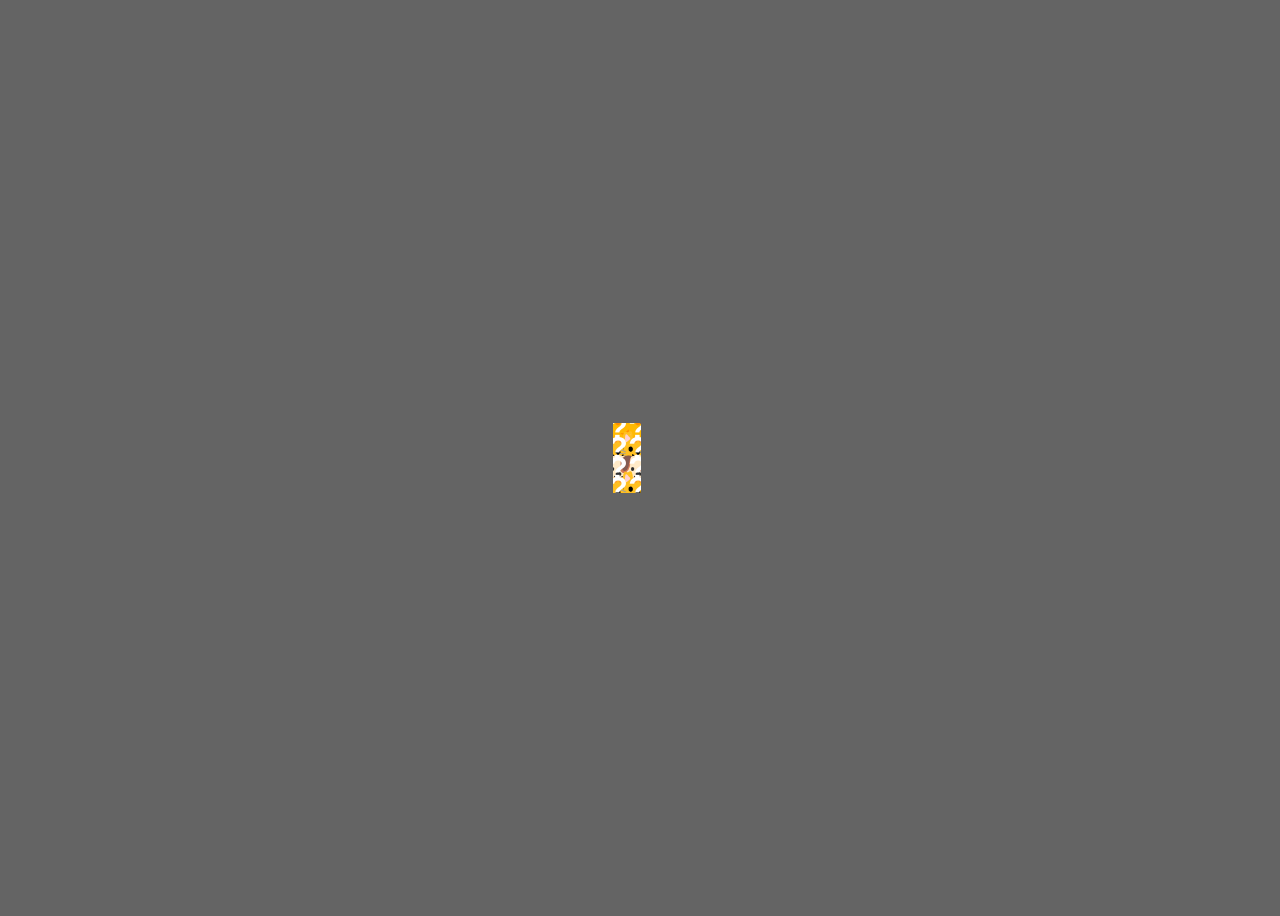
==== index.html @ dbea4c69 "." ====
<html>
    <link rel="stylesheet" href="Static/Style/Topbar.css">
    <link rel="stylesheet" href="Static/Style/Main.css">
    <link rel="stylesheet" href="Static/Style/Tile.css">
<head>

</head>

<body></body>


<script type="module">
    import CoreModule from "./Static/Scripts/Core.js";

    CoreModule.Initialise();
</script>

</html>
---- Static/Style/Topbar.css ----
:root {
  --TopbarHeight: 0px;
  --FooterHeight: 0px;
}
---- Static/Style/Main.css ----
body 
{
    background-color: rgba(100, 100, 100, 1);
}

#BodyContent 
{
    display: flex;
    flex-direction: column;
    align-items: center;
    justify-content: center;
    width: 100vw;
    height: calc(100vh - var(--TopbarHeight) - var(--FooterHeight));
}
---- Static/Style/Tile.css ----
#TileGrid
{
    width: 40%;
    display: grid;
    /*align-self: center;
    justify-self: center;*/
    overflow: hidden;
}

.Tile 
{
    padding: 0;
    margin: 0;
    box-sizing: border-box;

    aspect-ratio: 1;
    border: solid 5px; 
    border-color: black;
    border-radius: 12px; 
    display: flex;
    flex-direction: column;
    align-items: center;
    justify-content: center;
    
    background-color: rgba(64, 64, 64, 1);
    width: 100%; 
    height: 100%;

    transition: scale .3s ease;
}

#TileOverlay 
{
    position: absolute; 
    background-color: rgba(32, 32, 32, 1);
    top: 0; 
    left: 0; 
    width: 100%; 
    height: 100%; 
    z-index: 2;
    display: flex;
    align-items: center;
    justify-content: center;
    flex-direction: column;
    cursor: grab;
}

#TileOverlay h1 
{
    padding: 0;
    margin: 0;
    font-family: Impact, Haettenschweiler, 'Arial Narrow Bold', sans-serif;
    color: white;
}


#TileVisual 
{
    position: absolute; 
    z-index: 1;
}

.Tile:hover 
{
    scale: calc(105%);
}

#TileOverlay:hover h1 
{
    transform: rotate(15deg);
}
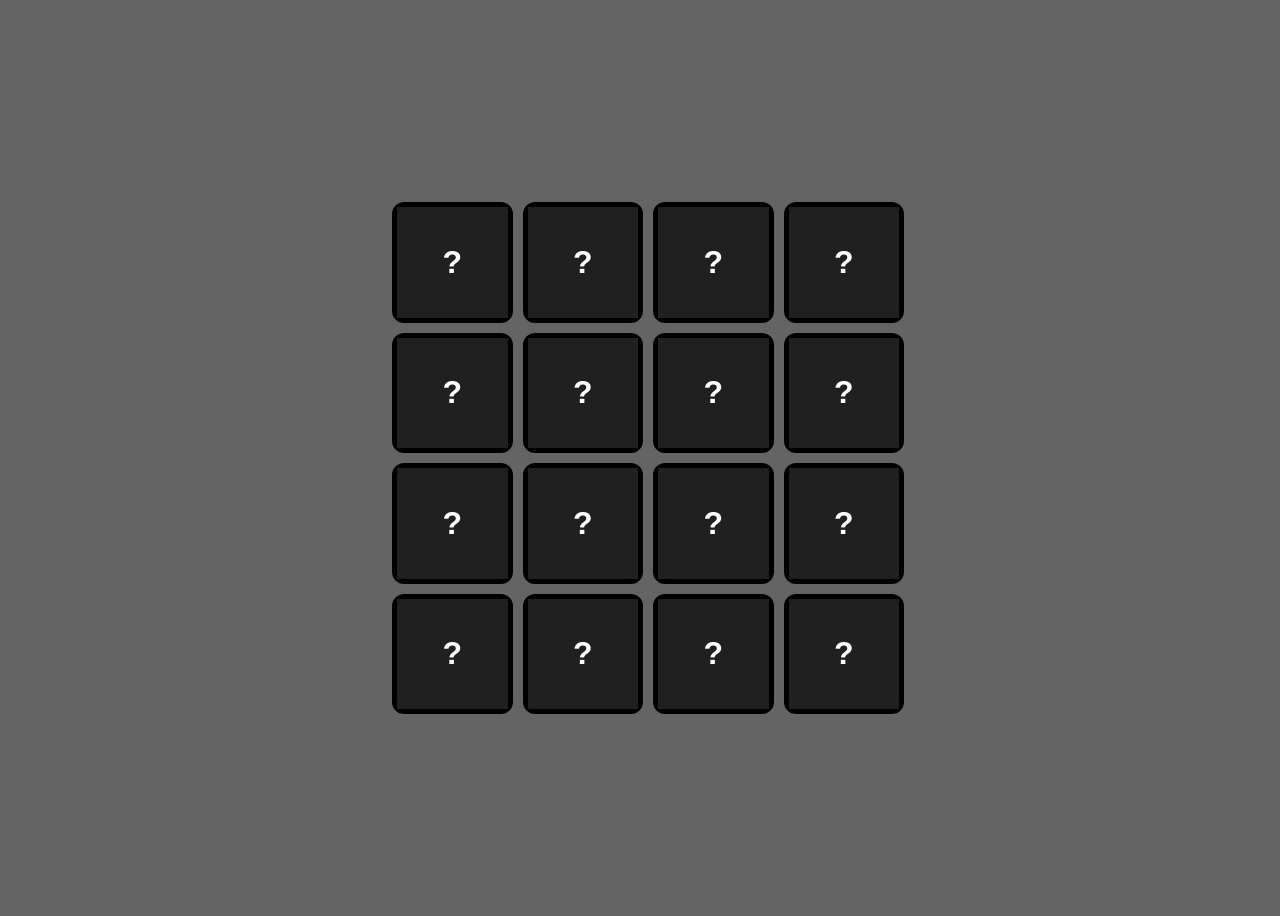
==== commit 0dd9d10a: "Layout Fix" ====
--- a/index.html
+++ b/index.html
@@ -1,4 +1,5 @@
 <html>
+    <link rel="stylesheet" href="Static/Style/Game.css">
     <link rel="stylesheet" href="Static/Style/Topbar.css">
     <link rel="stylesheet" href="Static/Style/Main.css">
     <link rel="stylesheet" href="Static/Style/Tile.css">
--- a/Static/Style/Game.css
+++ b/Static/Style/Game.css
@@ -0,0 +1,10 @@
+#Component-Game 
+{
+    width: 40%;
+    height: 60%;
+
+    display: flex;
+    flex-direction: column;
+    align-items: center;
+    justify-content: center;
+}
--- a/Static/Style/Main.css
+++ b/Static/Style/Main.css
@@ -1,14 +1,18 @@
 body 
 {
     background-color: rgba(100, 100, 100, 1);
+    overflow-x: hidden;
 }
 
 #BodyContent 
 {
+    margin: auto;
     display: flex;
     flex-direction: column;
     align-items: center;
     justify-content: center;
+    top: 0;
     width: 100vw;
     height: calc(100vh - var(--TopbarHeight) - var(--FooterHeight));
+    overflow-y: auto;
 }
--- a/Static/Style/Tile.css
+++ b/Static/Style/Tile.css
@@ -1,6 +1,6 @@
 #TileGrid
 {
-    width: 40%;
+    width: 100%;
     display: grid;
     /*align-self: center;
     justify-self: center;*/
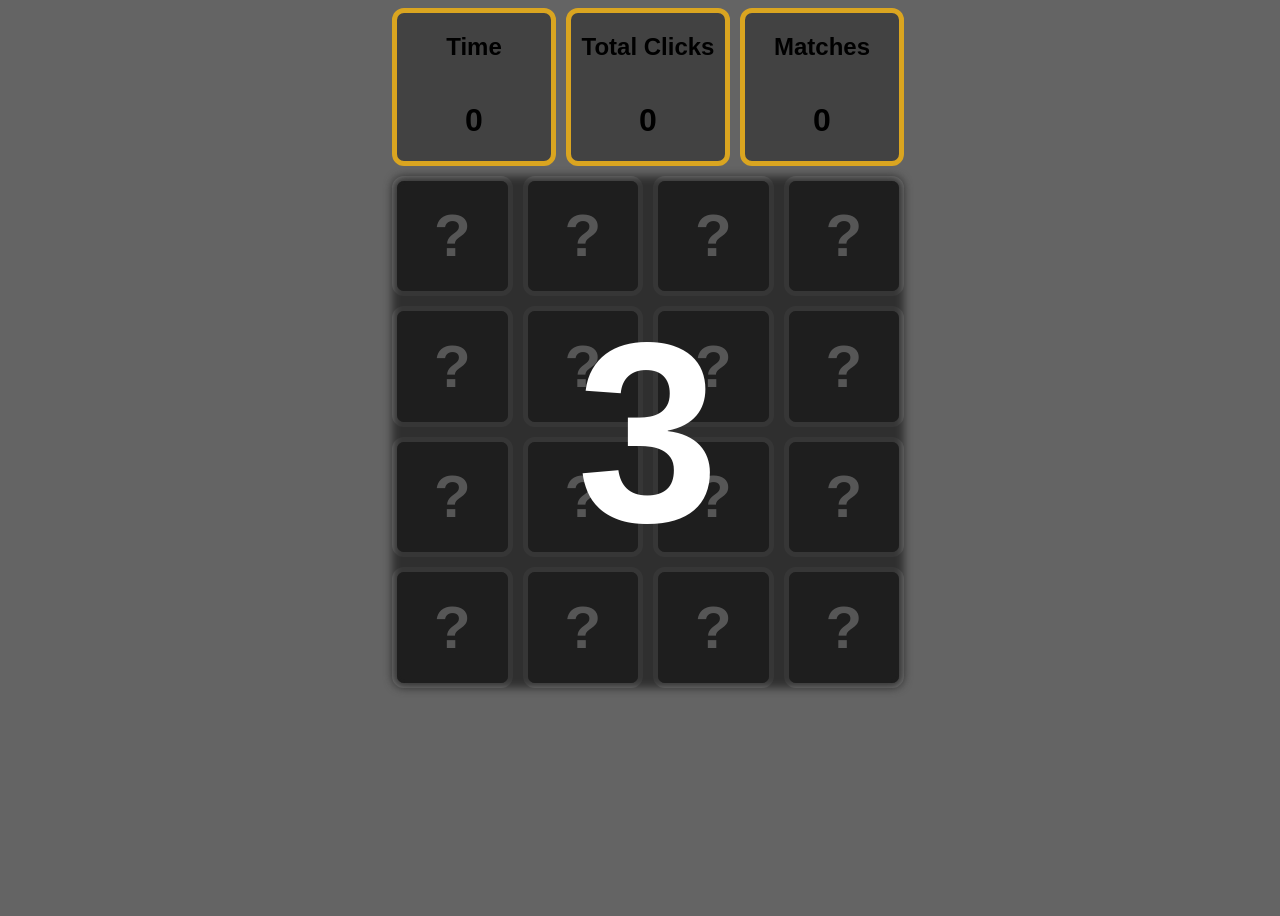
==== commit 861a3441: "Extra Design Changes" ====
--- a/index.html
+++ b/index.html
@@ -3,6 +3,7 @@
     <link rel="stylesheet" href="Static/Style/Topbar.css">
     <link rel="stylesheet" href="Static/Style/Main.css">
     <link rel="stylesheet" href="Static/Style/Tile.css">
+    <link rel="stylesheet" href="Static/Style/Card.css">
 <head>
 
 </head>
@@ -16,4 +17,4 @@
     CoreModule.Initialise();
 </script>
 
-</html>+</html>
--- a/Static/Style/Game.css
+++ b/Static/Style/Game.css
@@ -1,10 +1,23 @@
 #Component-Game 
 {
     width: 40%;
-    height: 60%;
+    height: 80%;
+    max-height: 80%;
+    min-width: 500px;
 
-    display: flex;
+    position: relative;
+
+    /*display: flex;
     flex-direction: column;
     align-items: center;
-    justify-content: center;
+    justify-content: center;*/
+}
+
+#TopRow 
+{
+    width: 100%;
+    display: grid;
+    grid-template-columns: repeat(3, minmax(0, 1fr));
+    gap: 10px;
+    margin-bottom: 10px;
 }
--- a/Static/Style/Main.css
+++ b/Static/Style/Main.css
@@ -2,6 +2,7 @@
 {
     background-color: rgba(100, 100, 100, 1);
     overflow-x: hidden;
+    font-family: Arial, Helvetica, sans-serif;
 }
 
 #BodyContent 
@@ -10,9 +11,8 @@
     display: flex;
     flex-direction: column;
     align-items: center;
-    justify-content: center;
-    top: 0;
+    justify-content: flex-start;
     width: 100vw;
     height: calc(100vh - var(--TopbarHeight) - var(--FooterHeight));
-    overflow-y: auto;
+    overflow-y: scroll;
 }
--- a/Static/Style/Tile.css
+++ b/Static/Style/Tile.css
@@ -1,6 +1,42 @@
+#GridHolder 
+{
+    min-width: 100%;
+    /*overflow: hidden;*/
+}
+
+#GridOverlayBlur 
+{
+    z-index: 3;
+    position: absolute;
+    width: 100%;
+    height: 100%;
+    background: rgba(30, 30, 30, 0.75);
+    border-radius: 12px;
+    filter: blur(4px);
+}
+
+#GridOverlayText 
+{
+    z-index: 4;
+    color: white;
+}
+
+#GridOverlay 
+{
+    z-index: 3;
+    display: flex;
+    flex-direction: column;
+    align-items: center;
+    justify-content: center;
+    width: 100%;
+    height: 100%;
+    position: absolute;
+    justify-self: center;
+    align-self: center;
+}
+
 #TileGrid
 {
-    width: 100%;
     display: grid;
     /*align-self: center;
     justify-self: center;*/
@@ -13,10 +49,16 @@
     margin: 0;
     box-sizing: border-box;
 
+    min-width: 0;
+    min-height: 0;
+
     aspect-ratio: 1;
     border: solid 5px; 
-    border-color: black;
-    border-radius: 12px; 
+    border-color: grey;
+    border-radius: 12px;
+
+    overflow: hidden;
+
     display: flex;
     flex-direction: column;
     align-items: center;
@@ -49,7 +91,7 @@
 {
     padding: 0;
     margin: 0;
-    font-family: Impact, Haettenschweiler, 'Arial Narrow Bold', sans-serif;
+    /*font-family: Impact, Haettenschweiler, 'Arial Narrow Bold', sans-serif;*/
     color: white;
 }
 
--- a/Static/Style/Card.css
+++ b/Static/Style/Card.css
@@ -0,0 +1,14 @@
+#Component-TopRowCard 
+{
+    display: flex;
+    flex-direction: column;
+    align-items: center;
+    justify-content: start;
+
+    background: rgba(32, 32, 32, 0.5);
+    border: solid 5px goldenrod;
+    border-radius: 12px;
+    overflow: hidden;
+    box-sizing: border-box;
+    text-align: center;
+}
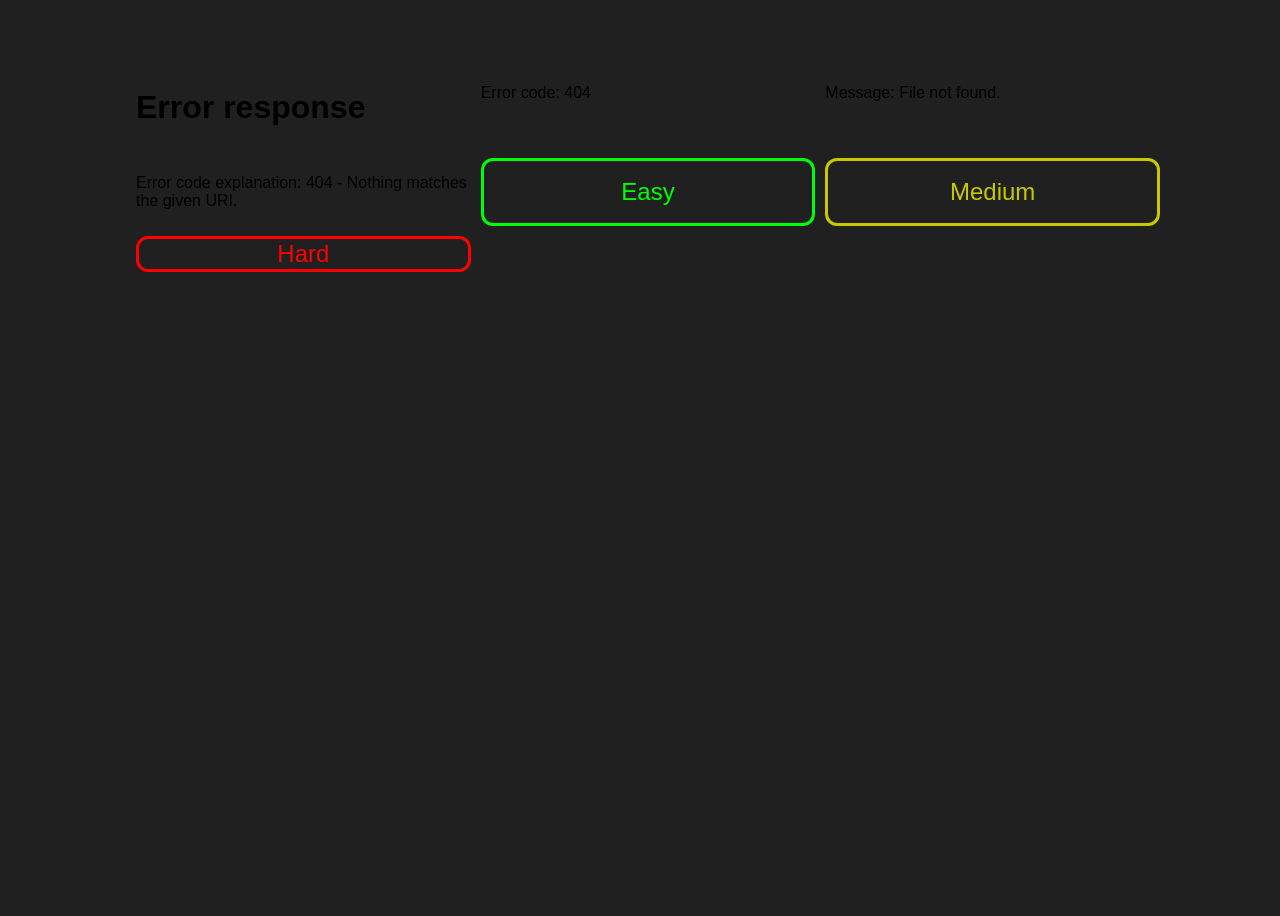
==== commit 294be9e4: "Difficulty Select Screen + Stable Game Logic + Memory Cleanup" ====
--- a/index.html
+++ b/index.html
@@ -4,6 +4,7 @@
     <link rel="stylesheet" href="Static/Style/Main.css">
     <link rel="stylesheet" href="Static/Style/Tile.css">
     <link rel="stylesheet" href="Static/Style/Card.css">
+    <link rel="stylesheet" href="Static/Style/DifficultySelect.css">
 <head>
 
 </head>
--- a/Static/Style/Game.css
+++ b/Static/Style/Game.css
@@ -1,9 +1,9 @@
 #Component-Game 
 {
     width: 40%;
-    height: 80%;
-    max-height: 80%;
-    min-width: 500px;
+
+    min-width: 450px;
+    max-width: 650px;
 
     position: relative;
 
--- a/Static/Style/Main.css
+++ b/Static/Style/Main.css
@@ -1,6 +1,6 @@
 body 
 {
-    background-color: rgba(100, 100, 100, 1);
+    background-color: rgba(32, 32, 32, 1);
     overflow-x: hidden;
     font-family: Arial, Helvetica, sans-serif;
 }
@@ -15,4 +15,13 @@
     width: 100vw;
     height: calc(100vh - var(--TopbarHeight) - var(--FooterHeight));
     overflow-y: scroll;
+}
+
+button 
+{
+    border: solid 3px grey;
+    border-radius: 12px;
+    box-sizing: border-box;
+    background-color: rgba(32, 32, 32, 1);
+    cursor: grab;
 }
--- a/Static/Style/Tile.css
+++ b/Static/Style/Tile.css
@@ -1,3 +1,16 @@
+#GridOverlayContent 
+{
+    width: 100%;
+    height: 100%;
+
+    z-index: 4;
+
+    display: flex;
+    flex-direction: column;
+    align-items: center;
+    justify-content: center;
+}   
+
 #GridHolder 
 {
     min-width: 100%;
@@ -8,6 +21,7 @@
 {
     z-index: 3;
     position: absolute;
+    top: 0;
     width: 100%;
     height: 100%;
     background: rgba(30, 30, 30, 0.75);
@@ -17,7 +31,6 @@
 
 #GridOverlayText 
 {
-    z-index: 4;
     color: white;
 }
 
@@ -41,6 +54,23 @@
     /*align-self: center;
     justify-self: center;*/
     overflow: hidden;
+}
+
+.TileSuccess 
+{
+    border-color: greenyellow !important;
+    background-color: green !important;
+}
+
+.TileSuccess:hover 
+{
+    scale: calc(100%) !important;
+}
+
+.TileFailed 
+{
+    border-color: red !important;
+    background-color: brown !important;
 }
 
 .Tile 
--- a/Static/Style/Card.css
+++ b/Static/Style/Card.css
@@ -3,7 +3,7 @@
     display: flex;
     flex-direction: column;
     align-items: center;
-    justify-content: start;
+    justify-content: center;
 
     background: rgba(32, 32, 32, 0.5);
     border: solid 5px goldenrod;
@@ -12,3 +12,18 @@
     box-sizing: border-box;
     text-align: center;
 }
+
+#Component-TopRowCard #CardText
+{
+    font-size: 2em;
+    margin: 0;
+    color: white;
+}
+
+
+#Component-TopRowCard #CardTitle
+{
+    font-size: 1.75em;
+    margin: 0 0 10px 0;
+    color: grey;
+}
--- a/Static/Style/DifficultySelect.css
+++ b/Static/Style/DifficultySelect.css
@@ -0,0 +1,17 @@
+#Component-DifficultySelect 
+{
+    display: grid !important;
+    grid-template-columns: repeat(3, minmax(0, 1fr));
+    gap: 10px;
+    width: 80%;
+    height: 20%;
+    z-index: inherit;
+}
+
+#Component-DifficultySelect Button 
+{
+    width: 100%;
+    height: 100%;
+    font-size: 1.5em;
+    z-index: inherit;
+}
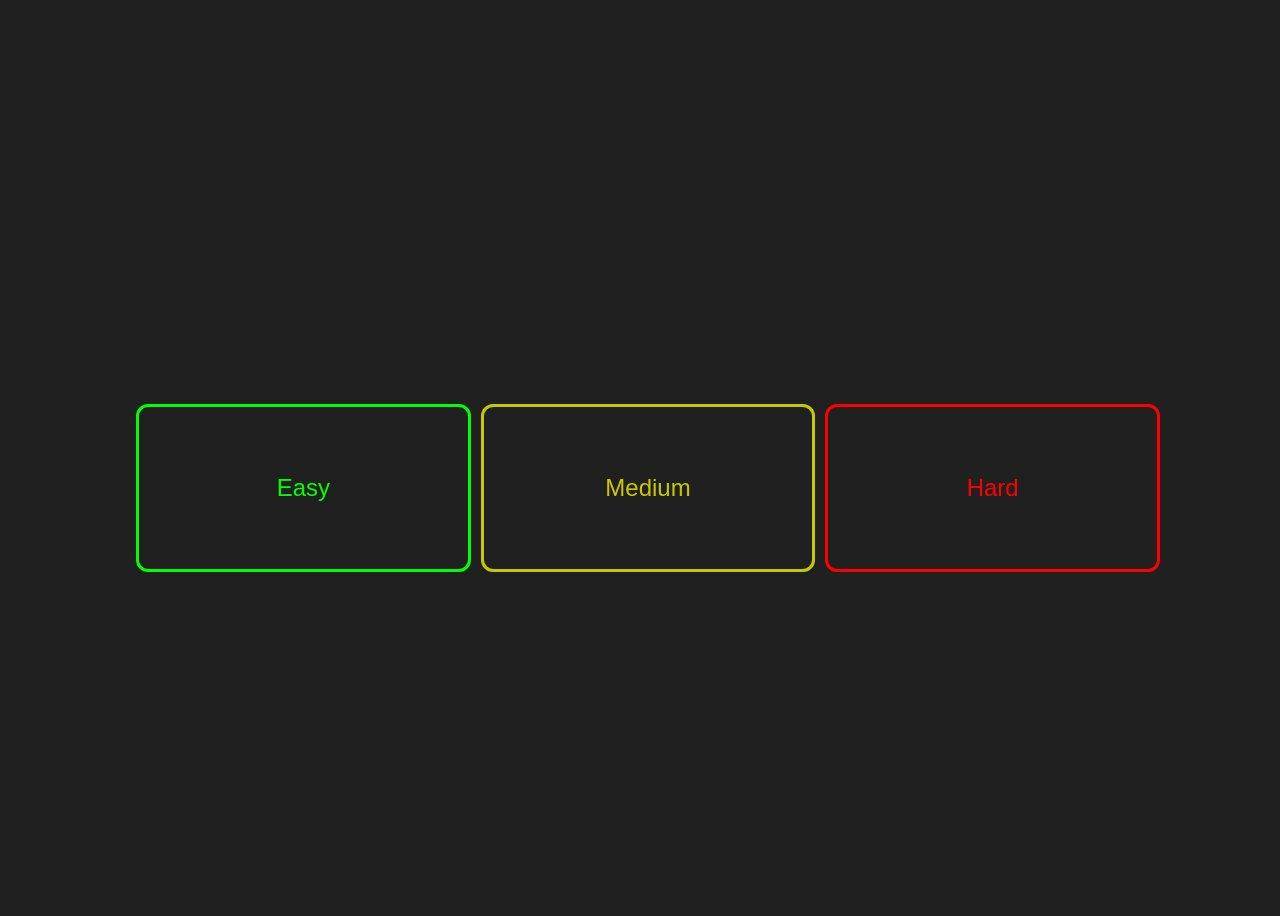
==== commit d2c384ac: "Improved Layout + Design" ====
--- a/index.html
+++ b/index.html
@@ -19,3 +19,4 @@
 </script>
 
 </html>
+    
--- a/Static/Style/DifficultySelect.css
+++ b/Static/Style/DifficultySelect.css
@@ -1,4 +1,14 @@
 #Component-DifficultySelect 
+{
+    width: 100%;
+    height: 100%;
+    display: flex;
+    flex-direction: row;
+    align-items: center;
+    justify-content: center;
+}
+
+#Component-DifficultySelect #ButtonsHolder 
 {
     display: grid !important;
     grid-template-columns: repeat(3, minmax(0, 1fr));
@@ -8,7 +18,7 @@
     z-index: inherit;
 }
 
-#Component-DifficultySelect Button 
+#Component-DifficultySelect #ButtonsHolder Button 
 {
     width: 100%;
     height: 100%;
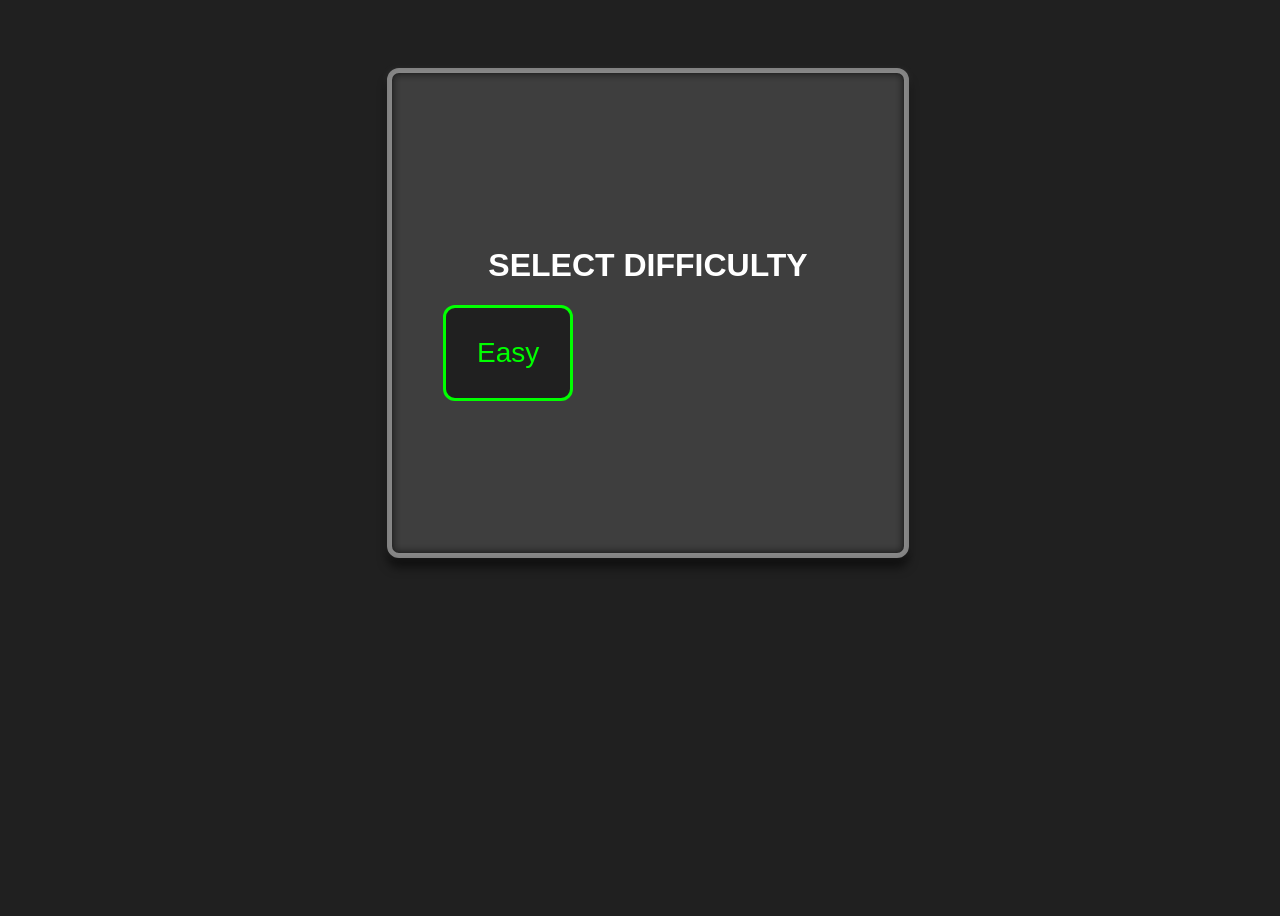
==== commit 284e896b: "Style Improvements" ====
--- a/index.html
+++ b/index.html
@@ -5,6 +5,7 @@
     <link rel="stylesheet" href="Static/Style/Tile.css">
     <link rel="stylesheet" href="Static/Style/Card.css">
     <link rel="stylesheet" href="Static/Style/DifficultySelect.css">
+    <link rel="stylesheet" href="Static/Style/Button.css">
 <head>
 
 </head>
--- a/Static/Style/Main.css
+++ b/Static/Style/Main.css
@@ -17,11 +17,30 @@
     overflow-y: scroll;
 }
 
-button 
+.FadeUp {
+  opacity: 0;
+  transform: translateY(20px);
+  animation: FadeUpAnimation 0.8s ease-out forwards;
+}
+
+.Expand 
 {
-    border: solid 3px grey;
-    border-radius: 12px;
-    box-sizing: border-box;
-    background-color: rgba(32, 32, 32, 1);
-    cursor: grab;
+    animation: ExpandAnimation 0.8s ease-out forwards;
+}
+
+@keyframes FadeUpAnimation {
+  to {
+    opacity: 1;
+    transform: translateY(0);
+  }
+}
+
+@keyframes ExpandAnimation {
+    from 
+    {
+        scale: calc(0%);
+    }
+    to {
+        scale: calc(100%);
+    }
 }
--- a/Static/Style/Tile.css
+++ b/Static/Style/Tile.css
@@ -62,7 +62,7 @@
     background-color: green !important;
 }
 
-.TileSuccess:hover 
+.TileSuccess:hover, .TileFailed:hover 
 {
     scale: calc(100%) !important;
 }
--- a/Static/Style/Card.css
+++ b/Static/Style/Card.css
@@ -11,6 +11,7 @@
     overflow: hidden;
     box-sizing: border-box;
     text-align: center;
+    box-shadow: 0 5px 5px rgba(0, 0, 0, 0.5);
 }
 
 #Component-TopRowCard #CardText
--- a/Static/Style/DifficultySelect.css
+++ b/Static/Style/DifficultySelect.css
@@ -1,27 +1,54 @@
 #Component-DifficultySelect 
 {
-    width: 100%;
-    height: 100%;
+    width: 40%;
+    height: 30rem;
     display: flex;
     flex-direction: row;
     align-items: center;
     justify-content: center;
+    
+    margin: 0;
+    padding: 0;
+
+    background-color: rgba(16, 16, 16, 1);
+    border: 5px solid grey;
+    border-radius: 12px;
+    box-shadow: 0 10px 10px rgba(0, 0, 0, 0.5);
+}
+
+#Component-DifficultySelect #Overlay 
+{
+    z-index: 2;
+    position: absolute;
+    top: 0;
+    filter: blur(4px);
+    background: rgba(200, 200, 200, 0.25);
+    width: 100%;
+    height: 100%;
+}
+
+#Component-DifficultySelect h1 
+{
+    z-index: 3;
+    text-align: center;
+    color: white;
 }
 
 #Component-DifficultySelect #ButtonsHolder 
 {
+    z-index: 3;
     display: grid !important;
     grid-template-columns: repeat(3, minmax(0, 1fr));
     gap: 10px;
     width: 80%;
     height: 20%;
-    z-index: inherit;
+    margin: 0;
 }
 
 #Component-DifficultySelect #ButtonsHolder Button 
 {
     width: 100%;
     height: 100%;
-    font-size: 1.5em;
+    font-size: 1.75em;
     z-index: inherit;
 }
--- a/Static/Style/Button.css
+++ b/Static/Style/Button.css
@@ -0,0 +1,22 @@
+button 
+{
+    border: solid 3px grey;
+    color: white;
+    border-radius: 12px;
+    box-sizing: border-box;
+    background-color: rgba(32, 32, 32, 1);
+    cursor: grab;
+    overflow: hidden;
+}
+
+
+#Component-Button 
+{
+    transition: scale .3s ease !important;
+}
+
+#Component-Button:hover 
+{
+    scale: calc(105%);
+
+}
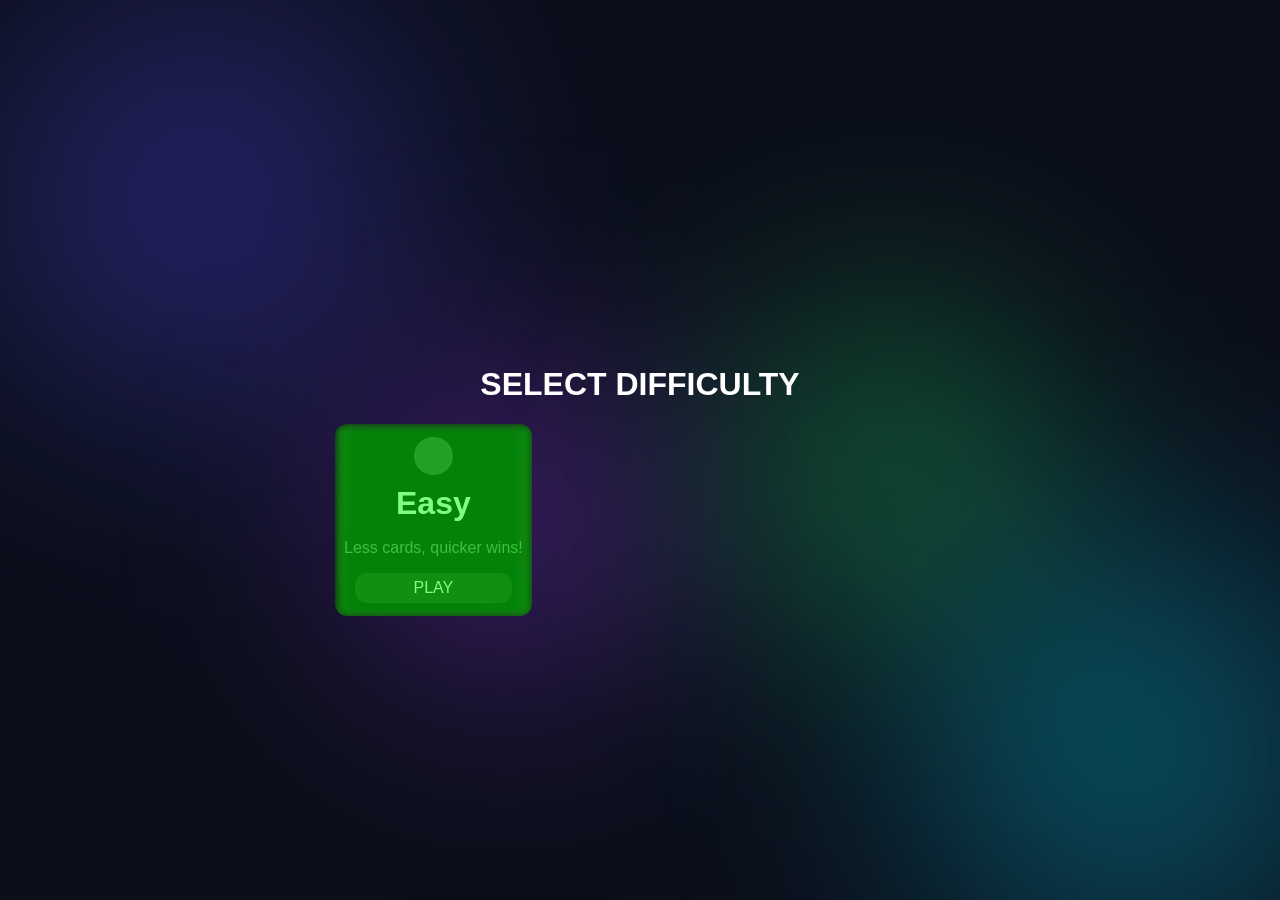
==== commit 3ee91922: "Modernised Design" ====
--- a/index.html
+++ b/index.html
@@ -3,6 +3,7 @@
     <link rel="stylesheet" href="Static/Style/Topbar.css">
     <link rel="stylesheet" href="Static/Style/Main.css">
     <link rel="stylesheet" href="Static/Style/Tile.css">
+    <link rel="stylesheet" href="Static/Style/DifficultyCard.css">
     <link rel="stylesheet" href="Static/Style/Card.css">
     <link rel="stylesheet" href="Static/Style/DifficultySelect.css">
     <link rel="stylesheet" href="Static/Style/Button.css">
--- a/Static/Style/Main.css
+++ b/Static/Style/Main.css
@@ -1,9 +1,9 @@
-body 
+/*body 
 {
     background-color: rgba(32, 32, 32, 1);
     overflow-x: hidden;
     font-family: Arial, Helvetica, sans-serif;
-}
+}*/
 
 #BodyContent 
 {
@@ -11,7 +11,7 @@
     display: flex;
     flex-direction: column;
     align-items: center;
-    justify-content: flex-start;
+    justify-content: center;
     width: 100vw;
     height: calc(100vh - var(--TopbarHeight) - var(--FooterHeight));
     overflow-y: scroll;
@@ -43,4 +43,81 @@
     to {
         scale: calc(100%);
     }
+}
+
+body {
+  margin: 0;
+  height: 100vh;
+  background: #0b0f1a;
+  overflow: hidden;
+  font-family: Arial, Helvetica, sans-serif;
+}
+
+.background {
+  position: fixed;
+  width: 100%;
+  height: 100%;
+  overflow: hidden;
+  z-index: -1;
+}
+
+/* Fluid blobs */
+.background::before,
+.background::after {
+  content: "";
+  position: absolute;
+  width: 600px;
+  height: 600px;
+  border-radius: 50%;
+  filter: blur(120px);
+  opacity: 0.6;
+  animation: float 20s infinite ease-in-out;
+}
+
+/* Blob 1 */
+.background::before {
+  background: radial-gradient(circle, #4f46e5, transparent 70%);
+  top: -100px;
+  left: -100px;
+}
+
+/* Blob 2 */
+.background::after {
+  background: radial-gradient(circle, #06b6d4, transparent 70%);
+  bottom: -150px;
+  right: -150px;
+  animation-delay: 10s;
+}
+
+/* Optional extra blobs */
+.background div {
+  position: absolute;
+  width: 500px;
+  height: 500px;
+  border-radius: 50%;
+  filter: blur(100px);
+  opacity: 0.5;
+  animation: float 25s infinite ease-in-out;
+}
+
+.background div:nth-child(1) {
+  background: radial-gradient(circle, #9333ea, transparent 70%);
+  top: 30%;
+  left: 20%;
+}
+
+.background div:nth-child(2) {
+  background: radial-gradient(circle, #22c55e, transparent 70%);
+  bottom: 20%;
+  left: 50%;
+}
+
+/* Smooth floating animation */
+@keyframes float {
+  0%, 100% {
+    transform: translate(0, 0) scale(1);
+  }
+  50% {
+    transform: translate(100px, -80px) scale(1.2);
+  }
 }
--- a/Static/Style/Tile.css
+++ b/Static/Style/Tile.css
@@ -9,6 +9,19 @@
     flex-direction: column;
     align-items: center;
     justify-content: center;
+
+    gap: 20px;
+}
+
+#GridOverlayTopRow
+{
+    z-index: 4;
+
+    display: flex;
+    flex-direction: row;
+    align-items: center;
+    justify-content: center;
+    gap: 10px;
 }   
 
 #GridHolder 
@@ -24,14 +37,16 @@
     top: 0;
     width: 100%;
     height: 100%;
-    background: rgba(30, 30, 30, 0.75);
+    background: rgba(16, 16, 16, 0.85);
     border-radius: 12px;
-    filter: blur(4px);
+    filter: blur(10px);
 }
 
 #GridOverlayText 
 {
+    text-align: center;
     color: white;
+    margin: 0;
 }
 
 #GridOverlay 
--- a/Static/Style/DifficultyCard.css
+++ b/Static/Style/DifficultyCard.css
@@ -0,0 +1,121 @@
+#Component-DifficultyCard 
+{
+    display: flex;
+    flex-direction: column;
+    align-items: center;
+    justify-content: center;
+
+    flex: 1;
+
+    gap: 5%;
+
+    transition: scale .3s ease;
+    border-radius: 12px;
+    overflow: hidden;
+
+    background: rgba(0, 0, 0, .8);
+    cursor: grab;
+}
+
+#Component-DifficultyCard #CardHead
+{
+    height: 15%;
+    width: 90%;
+}
+
+#Component-DifficultyCard #CardBacking
+{
+    position: absolute;
+    z-index: -1;
+
+    width: 90%;
+    height: 100%;
+
+    border-radius: 12px;
+    border: solid 1px grey;
+
+    filter: blur(5px);
+}
+
+#Component-DifficultyCard #CardBody 
+{
+    max-height: 65%;
+    width: 100%;
+
+    display: flex;
+    flex-direction: column;
+    align-items: center;
+    justify-content: flex-start;
+}
+
+#Component-DifficultyCard #CardIconHolder 
+{
+    aspect-ratio: 1;
+    border-radius: 50%;
+    opacity: 0.5;
+    display: block;
+    background: rgba(255, 255, 255, .5);
+    height: 20%;
+}
+
+#Component-DifficultyCard #CardIcon
+{
+    width: 100%;
+    height: 100%;
+}
+
+#Component-DifficultyCard #CardHead #CardTitle
+{
+    font-size: 2em;
+    flex: 0;
+    width: 100%;
+    height: 100%;
+    margin: 0;
+}
+
+#Component-DifficultyCard #CardBody #CardText 
+{
+    text-align: center;
+    flex: 1;
+    color: grey;
+    font-size: 1em;
+}
+
+#Component-DifficultyCard #CardButtonHolder
+{
+    z-index: 2;
+    height: 30px;
+    width: 80%;
+
+    /*aspect-ratio: none !important;*/
+    
+    overflow: hidden;
+    border-radius: 12px;
+    border: none;
+}
+
+#Component-DifficultyCard #CardButtonBacking 
+{
+    position: absolute;
+    z-index: 1;
+
+    width: 100%;
+    height: 100%;
+
+    border: solid 1px grey;
+
+    inset: 0;
+
+    filter: blur(5px);
+}
+
+#Component-DifficultyCard #CardButton 
+{
+    font-size: 1em !important;
+    border: none !important;
+}
+
+#Component-DifficultyCard:hover 
+{
+    scale: calc(105%);
+}
--- a/Static/Style/DifficultySelect.css
+++ b/Static/Style/DifficultySelect.css
@@ -1,19 +1,27 @@
 #Component-DifficultySelect 
 {
-    width: 40%;
-    height: 30rem;
+    aspect-ratio: 1.34 !important;
+
+    width: 60%;
+    /*height: 30rem;*/
+
+    max-width: 642px;
+    max-height: 480px;
+
     display: flex;
     flex-direction: row;
     align-items: center;
     justify-content: center;
     
+    flex: 1;
+
     margin: 0;
     padding: 0;
 
-    background-color: rgba(16, 16, 16, 1);
+    /*background-color: rgba(16, 16, 16, 1);
     border: 5px solid grey;
     border-radius: 12px;
-    box-shadow: 0 10px 10px rgba(0, 0, 0, 0.5);
+    box-shadow: 0 10px 10px rgba(0, 0, 0, 0.5)*/;
 }
 
 #Component-DifficultySelect #Overlay 
@@ -21,8 +29,8 @@
     z-index: 2;
     position: absolute;
     top: 0;
-    filter: blur(4px);
-    background: rgba(200, 200, 200, 0.25);
+    /*filter: blur(4px);
+    background: rgba(200, 200, 200, 0.25)*/;
     width: 100%;
     height: 100%;
 }
@@ -40,8 +48,8 @@
     display: grid !important;
     grid-template-columns: repeat(3, minmax(0, 1fr));
     gap: 10px;
-    width: 80%;
-    height: 20%;
+    width: 95%;
+    height: 40%;
     margin: 0;
 }
 
--- a/Static/Style/Button.css
+++ b/Static/Style/Button.css
@@ -7,13 +7,24 @@
     background-color: rgba(32, 32, 32, 1);
     cursor: grab;
     overflow: hidden;
+    font-size: 1.5em;
 }
 
 
 #Component-Button 
 {
     transition: scale .3s ease !important;
+    display: flex;
+    align-items: center;
+    justify-content: center;
 }
+
+#Component-Button button 
+{
+    width: 100%;
+    height: 100%;
+}
+
 
 #Component-Button:hover 
 {
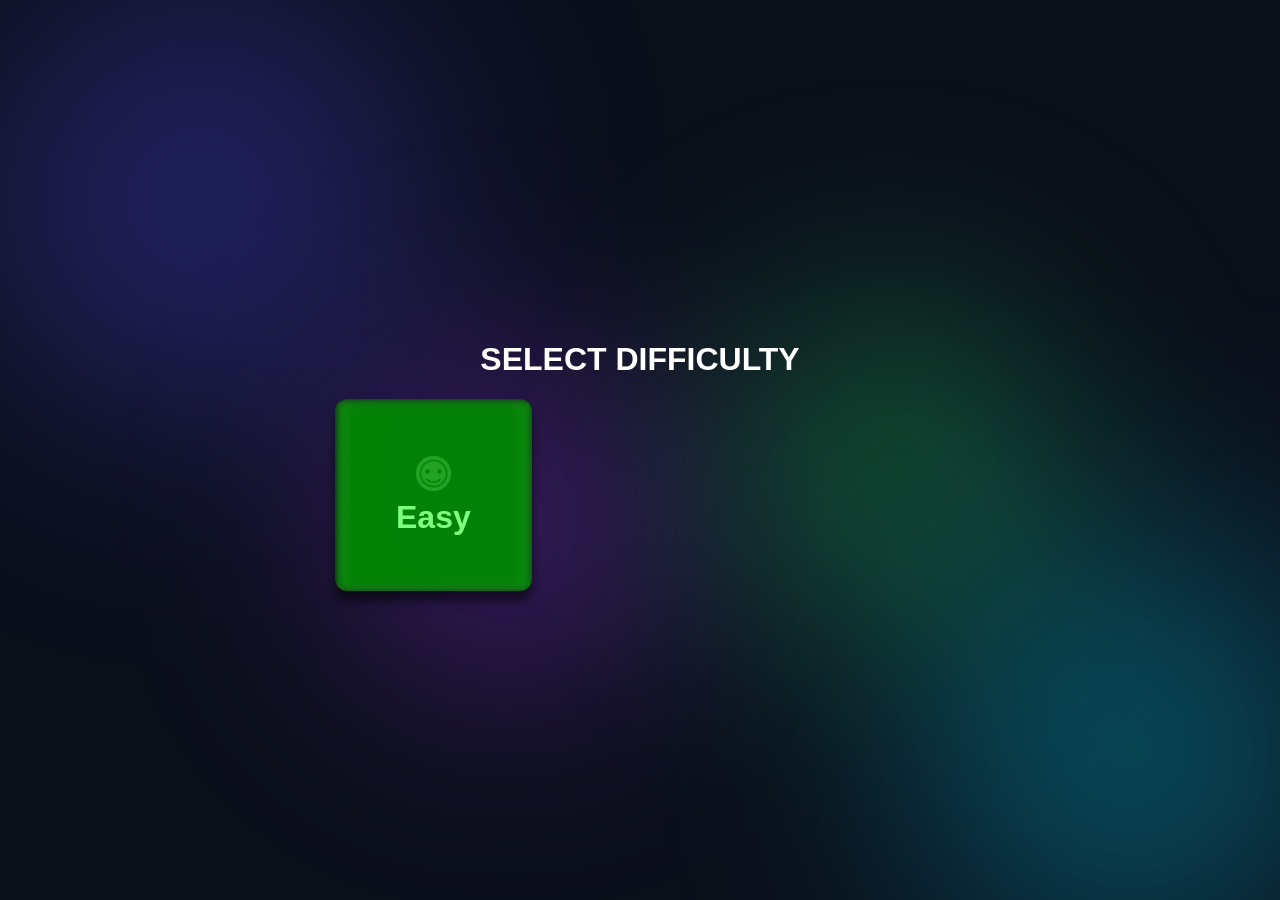
==== commit 03cb76d1: "Modernised design changes + Narrator!." ====
--- a/index.html
+++ b/index.html
@@ -1,5 +1,6 @@
 <html>
     <link rel="stylesheet" href="Static/Style/Game.css">
+    <link rel="stylesheet" href="Static/Style/GridExtra.css">
     <link rel="stylesheet" href="Static/Style/Topbar.css">
     <link rel="stylesheet" href="Static/Style/Main.css">
     <link rel="stylesheet" href="Static/Style/Tile.css">
@@ -7,6 +8,7 @@
     <link rel="stylesheet" href="Static/Style/Card.css">
     <link rel="stylesheet" href="Static/Style/DifficultySelect.css">
     <link rel="stylesheet" href="Static/Style/Button.css">
+    <link rel="stylesheet" href="Static/Style/Narrator.css">
 <head>
 
 </head>
--- a/Static/Style/GridExtra.css
+++ b/Static/Style/GridExtra.css
@@ -0,0 +1,95 @@
+#GridOverlayContent 
+{
+    width: 100%;
+    height: 100%;
+
+    z-index: 4;
+
+    position: absolute;
+    inset: 0;
+
+    display: flex;
+    flex-direction: column;
+    align-items: center;
+    justify-content: center;
+
+    gap: 20px;
+}
+
+.GridOverlayContentResults
+{
+    background: rgba(16, 16, 16, 0.75);
+    border-radius: 12px;
+    padding: 24px;
+
+    width: auto !important;
+    height: auto !important;
+    inset: auto !important;
+
+    box-shadow: 0 5px 5px rgba(0, 0, 0, 0.5);
+}
+
+.GridOverlayContentResults
+{
+    background: rgba(16, 16, 16, 0.75);
+    border-radius: 12px;
+    padding: 24px;
+
+    width: auto !important;
+    height: auto !important;
+    inset: auto !important;
+
+    box-shadow: 0 5px 5px rgba(0, 0, 0, 0.5);
+}
+
+
+
+#GridOverlayTopRow
+{
+    z-index: 4;
+
+    display: grid;
+    /*flex-direction: row;
+    align-items: center;
+    justify-content: center;*/
+    gap: 10px;
+}   
+
+#GridHolder 
+{
+    min-width: 100%;
+    /*overflow: hidden;*/
+}
+
+#GridOverlayBlur 
+{
+    z-index: 3;
+    position: absolute;
+    top: 0;
+    width: 100%;
+    height: 100%;
+    background: rgba(16, 16, 16, 0.85);
+    border-radius: 12px;
+    filter: blur(10px);
+}
+
+#GridOverlayText 
+{
+    text-align: center;
+    color: white;
+    margin: 0;
+}
+
+#GridOverlay 
+{
+    z-index: 3;
+    display: flex;
+    flex-direction: column;
+    align-items: center;
+    justify-content: center;
+    width: 100%;
+    height: 100%;
+    position: absolute;
+    justify-self: center;
+    align-self: center;
+}
--- a/Static/Style/Main.css
+++ b/Static/Style/Main.css
@@ -23,9 +23,21 @@
   animation: FadeUpAnimation 0.8s ease-out forwards;
 }
 
+.FadeOut 
+{
+  animation: FadeOutAnimation 0.8s ease-out forwards;
+}
+
 .Expand 
 {
     animation: ExpandAnimation 0.8s ease-out forwards;
+}
+
+@keyframes FadeOutAnimation 
+{
+  to {
+    opacity: 0;
+  }
 }
 
 @keyframes FadeUpAnimation {
@@ -53,7 +65,7 @@
   font-family: Arial, Helvetica, sans-serif;
 }
 
-.background {
+.Background {
   position: fixed;
   width: 100%;
   height: 100%;
@@ -62,8 +74,8 @@
 }
 
 /* Fluid blobs */
-.background::before,
-.background::after {
+.Background::before,
+.Background::after {
   content: "";
   position: absolute;
   width: 600px;
@@ -71,26 +83,26 @@
   border-radius: 50%;
   filter: blur(120px);
   opacity: 0.6;
-  animation: float 20s infinite ease-in-out;
+  animation: FloatingAnimation 20s infinite ease-in-out;
 }
 
 /* Blob 1 */
-.background::before {
+.Background::before {
   background: radial-gradient(circle, #4f46e5, transparent 70%);
   top: -100px;
   left: -100px;
 }
 
 /* Blob 2 */
-.background::after {
+.Background::after {
   background: radial-gradient(circle, #06b6d4, transparent 70%);
   bottom: -150px;
   right: -150px;
   animation-delay: 10s;
 }
 
-/* Optional extra blobs */
-.background div {
+/* Extra blobs */
+.Background div {
   position: absolute;
   width: 500px;
   height: 500px;
@@ -100,20 +112,20 @@
   animation: float 25s infinite ease-in-out;
 }
 
-.background div:nth-child(1) {
+.Background div:nth-child(1) {
   background: radial-gradient(circle, #9333ea, transparent 70%);
   top: 30%;
   left: 20%;
 }
 
-.background div:nth-child(2) {
+.Background div:nth-child(2) {
   background: radial-gradient(circle, #22c55e, transparent 70%);
   bottom: 20%;
   left: 50%;
 }
 
 /* Smooth floating animation */
-@keyframes float {
+@keyframes FloatingAnimation {
   0%, 100% {
     transform: translate(0, 0) scale(1);
   }
--- a/Static/Style/Tile.css
+++ b/Static/Style/Tile.css
@@ -1,67 +1,3 @@
-#GridOverlayContent 
-{
-    width: 100%;
-    height: 100%;
-
-    z-index: 4;
-
-    display: flex;
-    flex-direction: column;
-    align-items: center;
-    justify-content: center;
-
-    gap: 20px;
-}
-
-#GridOverlayTopRow
-{
-    z-index: 4;
-
-    display: flex;
-    flex-direction: row;
-    align-items: center;
-    justify-content: center;
-    gap: 10px;
-}   
-
-#GridHolder 
-{
-    min-width: 100%;
-    /*overflow: hidden;*/
-}
-
-#GridOverlayBlur 
-{
-    z-index: 3;
-    position: absolute;
-    top: 0;
-    width: 100%;
-    height: 100%;
-    background: rgba(16, 16, 16, 0.85);
-    border-radius: 12px;
-    filter: blur(10px);
-}
-
-#GridOverlayText 
-{
-    text-align: center;
-    color: white;
-    margin: 0;
-}
-
-#GridOverlay 
-{
-    z-index: 3;
-    display: flex;
-    flex-direction: column;
-    align-items: center;
-    justify-content: center;
-    width: 100%;
-    height: 100%;
-    position: absolute;
-    justify-self: center;
-    align-self: center;
-}
 
 #TileGrid
 {
@@ -154,5 +90,20 @@
 
 #TileOverlay:hover h1 
 {
-    transform: rotate(15deg);
+    animation: HoverTileIcon .3s forwards;
+}
+
+
+@keyframes HoverTileIcon 
+{
+    from 
+    {
+        transform: rotate(0deg);
+        scale: calc(100%);
+    }
+    to 
+    {
+        transform: rotate(15deg);
+        scale: calc(115%);
+    }
 }
--- a/Static/Style/DifficultyCard.css
+++ b/Static/Style/DifficultyCard.css
@@ -14,7 +14,10 @@
     overflow: hidden;
 
     background: rgba(0, 0, 0, .8);
+    box-shadow: 0 10px 10px rgba(0, 0, 0, 0.5);
     cursor: grab;
+
+    padding: 10px;
 }
 
 #Component-DifficultyCard #CardHead
@@ -39,13 +42,15 @@
 
 #Component-DifficultyCard #CardBody 
 {
-    max-height: 65%;
+    max-height: 0%;
     width: 100%;
 
     display: flex;
     flex-direction: column;
     align-items: center;
     justify-content: flex-start;
+
+    overflow: hidden;
 }
 
 #Component-DifficultyCard #CardIconHolder 
@@ -75,6 +80,7 @@
 
 #Component-DifficultyCard #CardBody #CardText 
 {
+    width: 100%;
     text-align: center;
     flex: 1;
     color: grey;
@@ -118,4 +124,21 @@
 #Component-DifficultyCard:hover 
 {
     scale: calc(105%);
-}+}
+
+#Component-DifficultyCard:hover #CardBody 
+{
+    animation: CardBodyExpand .5s forwards;
+} 
+
+@keyframes CardBodyExpand 
+{
+    from 
+    {
+        max-height: 0%;
+    }
+    to 
+    {
+        max-height: 65%;
+    }
+}
--- a/Static/Style/Card.css
+++ b/Static/Style/Card.css
@@ -5,13 +5,15 @@
     align-items: center;
     justify-content: center;
 
-    background: rgba(32, 32, 32, 0.5);
+    background: rgba(32, 32, 32, 1);
     border: solid 5px goldenrod;
     border-radius: 12px;
     overflow: hidden;
     box-sizing: border-box;
     text-align: center;
     box-shadow: 0 5px 5px rgba(0, 0, 0, 0.5);
+
+    padding: 10px;
 }
 
 #Component-TopRowCard #CardText
--- a/Static/Style/Narrator.css
+++ b/Static/Style/Narrator.css
@@ -0,0 +1,47 @@
+#Component-Narrator 
+{
+    display: flex;
+    align-items: center;
+    justify-content: center;
+
+    flex: 1;
+}
+
+#Component-Narrator #NarratorText 
+{
+    color: white;
+    font-size: 5em;
+    text-align: center;
+
+    background: rgba(32, 32, 32, .75);
+    border-radius: 12px;
+    padding: 10px;
+
+    width: 95%;
+}
+
+#NarratorHolder
+{
+    pointer-events: none;
+
+    width: 100%;
+    height: 100%;
+
+    z-index: 4;
+
+    flex: 1;
+
+    position: absolute;
+    inset: 0;
+
+    overflow: hidden;
+
+    white-space: nowrap;
+
+    display: flex;
+    flex-direction: column;
+    align-items: center;
+    justify-content: center;
+
+    gap: 20px;
+}
